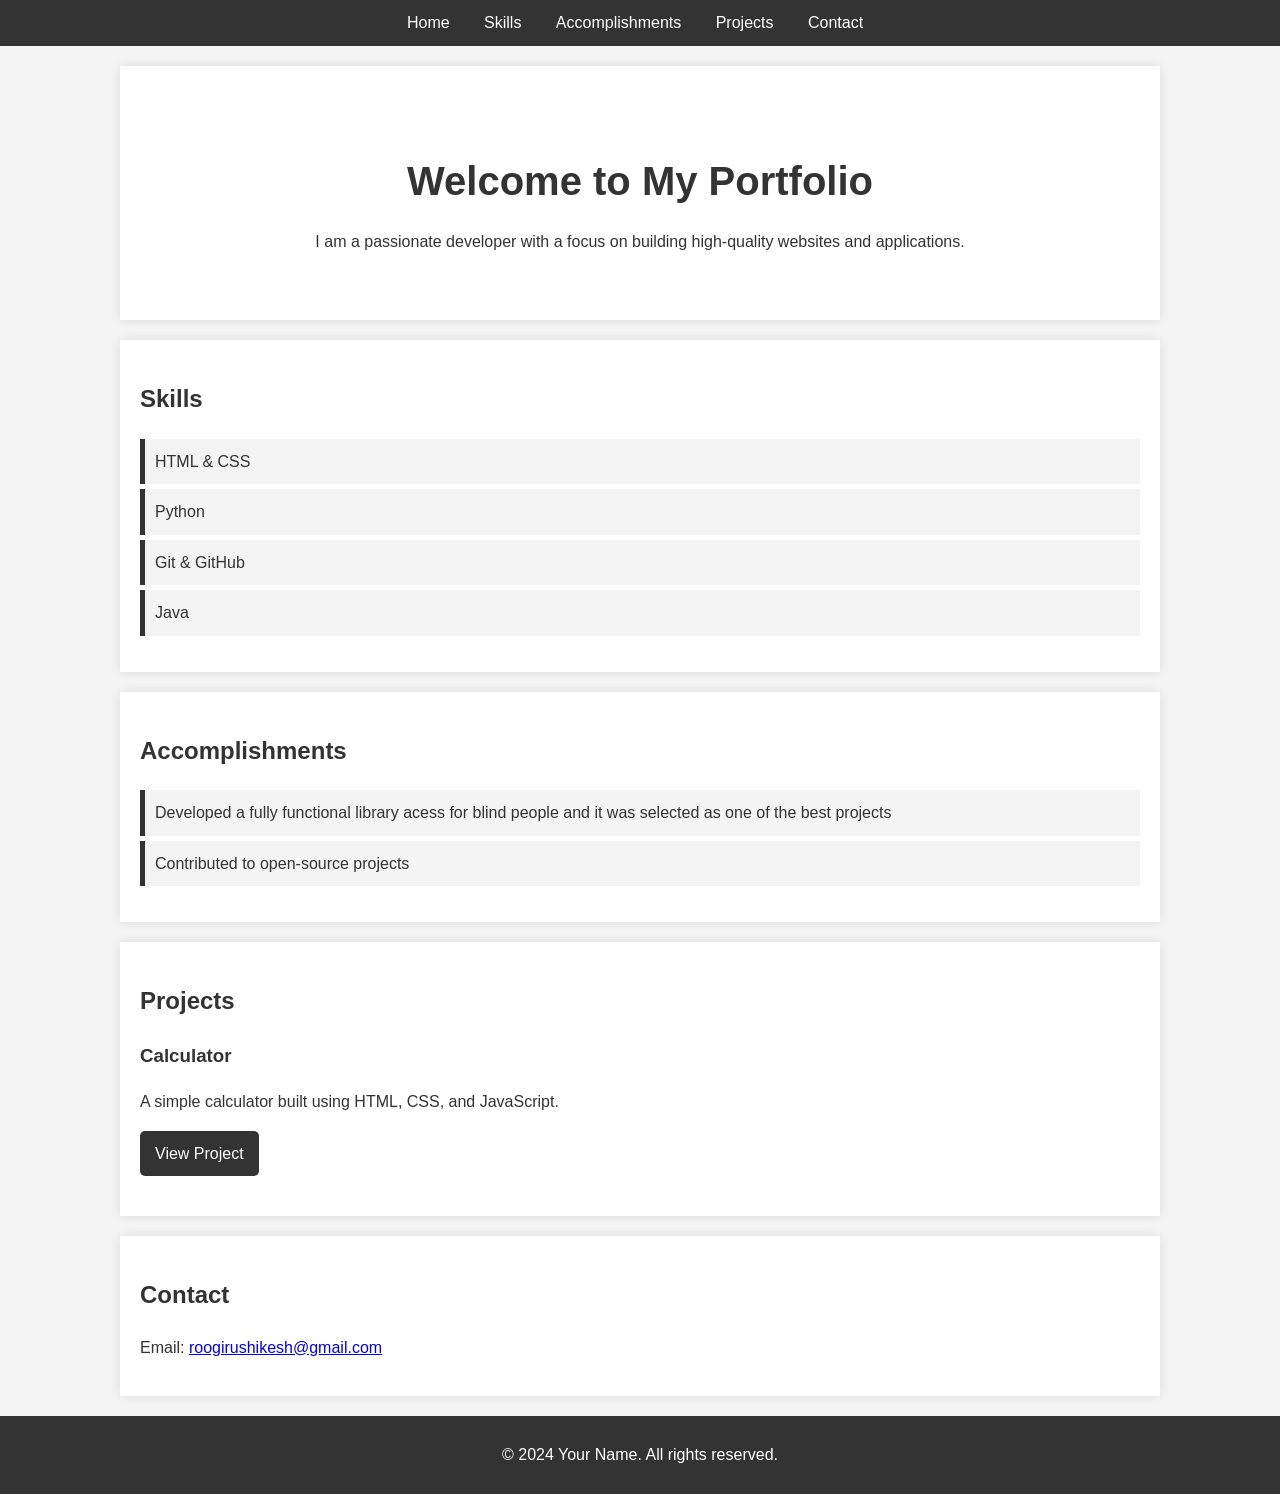
==== portofolio/index.html @ cb3319f0 "Add files via upload" ====
<!DOCTYPE html>
<html lang="en">
<head>
    <meta charset="UTF-8">
    <meta name="viewport" content="width=device-width, initial-scale=1.0">
    <title>My Portfolio</title>
    <link rel="stylesheet" href="styles.css">
</head>
<body>
    <header>
        <nav>
            <ul>
                <li><a href="#home">Home</a></li>
                <li><a href="#skills">Skills</a></li>
                <li><a href="#accomplishments">Accomplishments</a></li>
                <li><a href="#projects">Projects</a></li>
                <li><a href="#contact">Contact</a></li>
            </ul>
        </nav>
    </header>

    <section id="home">
        <h1>Welcome to My Portfolio</h1>
        <p>I am a passionate developer with a focus on building high-quality websites and applications.</p>
    </section>

    <section id="skills">
        <h2>Skills</h2>
        <ul>
            <li>HTML & CSS</li>
            <li>Python</li>
            <li>Git & GitHub</li>
            <li>Java</li>
        </ul>
    </section>

    <section id="accomplishments">
        <h2>Accomplishments</h2>
        <ul>
            <li>Developed a fully functional library acess for blind people and it was selected as one of the best projects</li>
            <li>Contributed to open-source projects</li>
        </ul>
    </section>

    <section id="projects">
        <h2>Projects</h2>
        <div class="project">
            <h3>Calculator</h3>
            <p>A simple calculator built using HTML, CSS, and JavaScript.</p>
            <a href="calculator.html" class="view-project">View Project</a>
        </div>
        <!-- Add more projects here -->
    </section>

    <section id="contact">
        <h2>Contact</h2>
        <p>Email: <a href="mailto:yourname@example.com">roogirushikesh@gmail.com</a></p>
    </section>

    <footer>
        <p>&copy; 2024 Your Name. All rights reserved.</p>
    </footer>
</body>
</html>
---- portofolio/styles.css ----
/* General Styles */
body {
    font-family: Arial, sans-serif;
    margin: 0;
    padding: 0;
    background-color: #f4f4f4;
    color: #333;
    line-height: 1.6;
}

header {
    background: #333;
    color: #fff;
    padding: 10px 0;
    text-align: center;
}

header ul {
    list-style: none;
    margin: 0;
    padding: 0;
}

header ul li {
    display: inline;
    margin-right: 10px;
}

header ul li a {
    color: #fff;
    text-decoration: none;
    padding: 5px 10px;
}

header ul li a:hover {
    background-color: #575757;
}

section {
    padding: 20px;
    margin: 20px auto;
    max-width: 1000px;
    background-color: #fff;
    box-shadow: 0 0 10px rgba(0, 0, 0, 0.1);
}

section#home {
    text-align: center;
    background-color: #fff;
    padding: 50px 20px;
    margin-top: 20px;
}

section#home h1 {
    font-size: 2.5em;
    margin-bottom: 10px;
}

section#skills ul,
section#accomplishments ul {
    list-style: none;
    padding: 0;
}

section#skills ul li,
section#accomplishments ul li {
    background-color: #f4f4f4;
    margin: 5px 0;
    padding: 10px;
    border-left: 5px solid #333;
}

section#projects .project {
    margin-bottom: 20px;
}

section#projects .view-project {
    background-color: #333;
    color: #fff;
    padding: 10px 15px;
    text-decoration: none;
    border-radius: 5px;
    display: inline-block;
}

section#projects .view-project:hover {
    background-color: #575757;
}

footer {
    text-align: center;
    background: #333;
    color: #fff;
    padding: 10px 0;
    margin-top: 20px;
}

/* Responsive Styles */
@media (max-width: 600px) {
    header ul li {
        display: block;
        margin: 5px 0;
    }

    section {
        margin: 10px;
        padding: 15px;
    }
}
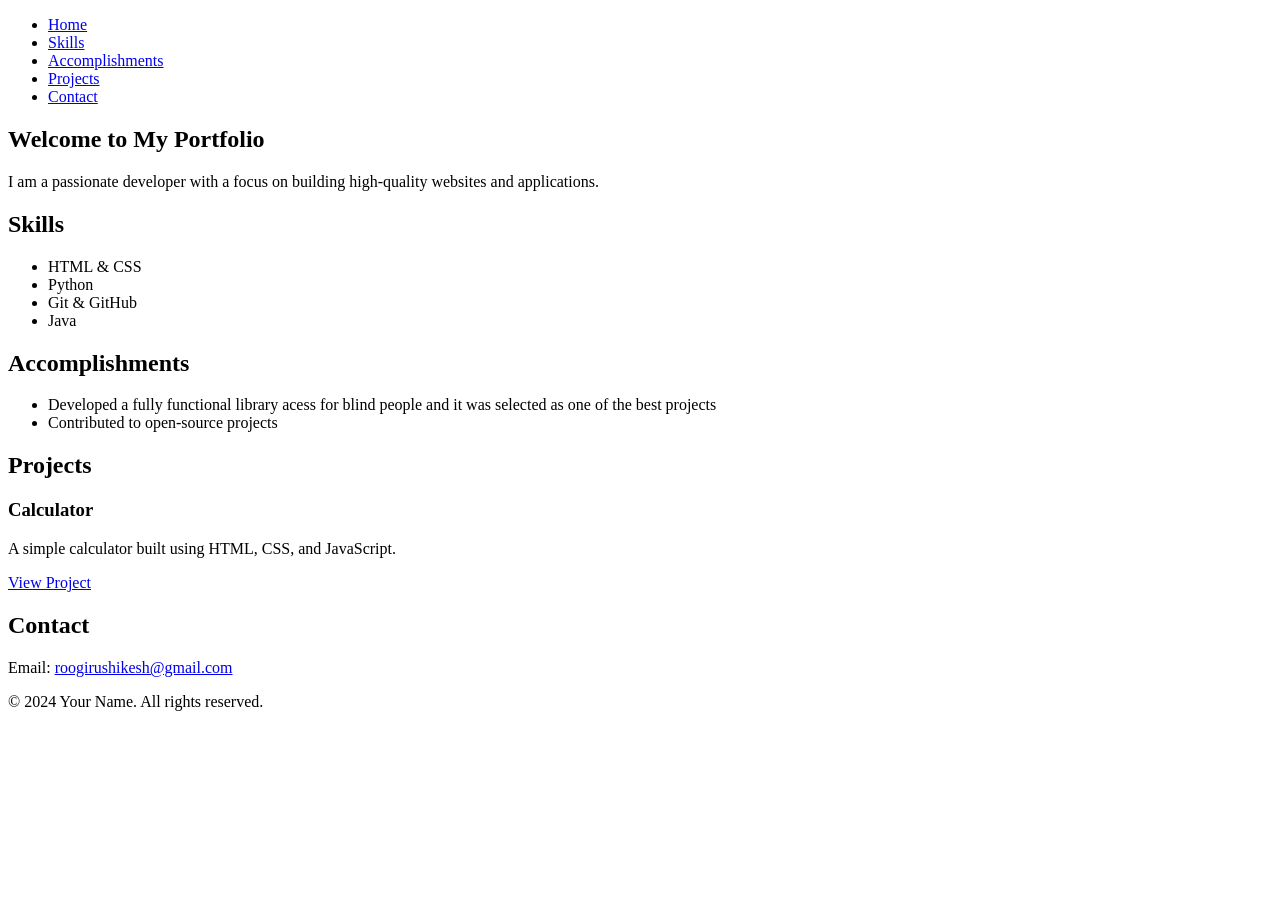
==== commit 69201491: "Update index.html" ====
--- a/portofolio/index.html
+++ b/portofolio/index.html
@@ -4,7 +4,7 @@
     <meta charset="UTF-8">
     <meta name="viewport" content="width=device-width, initial-scale=1.0">
     <title>My Portfolio</title>
-    <link rel="stylesheet" href="styles.css">
+    <link rel="stylesheet" href="portfolio/styles.css">
 </head>
 <body>
     <header>
